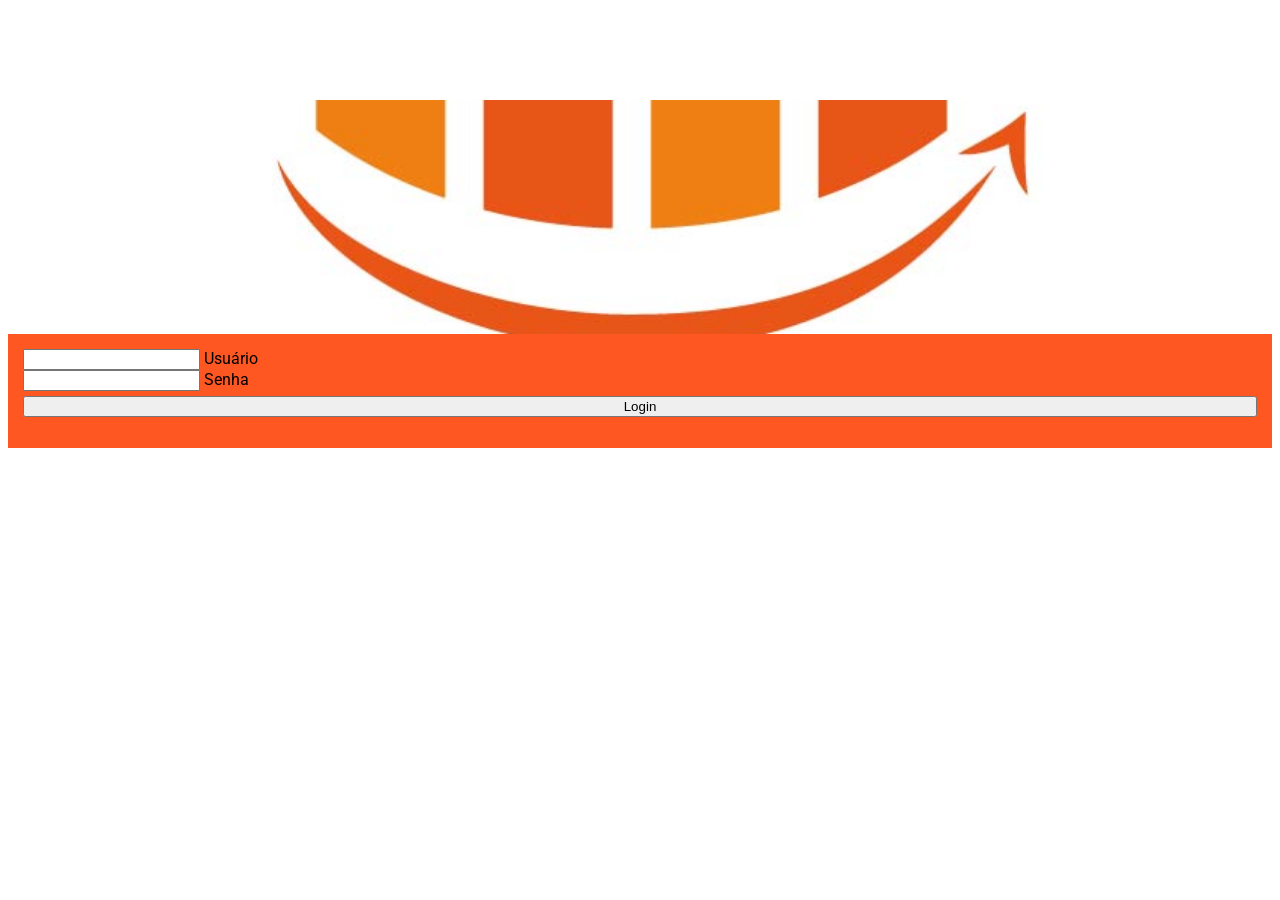
==== index.html @ bc82bb69 "Organização da estrutura de pastas/arquivos do projeto" ====
<!DOCTYPE>
<html lang="pt-BR">
    <head>
        <meta charset="UTF-8">
        <meta http-equiv="X-UA-Compatible" content="IE=edge">
        <meta name="description" content="Acesso Plataforma">
        <meta name="viewport" content="width=device-width, initial-scale=1.0, minimum-scale=1.0">
        <title>Login</title>

        <link rel="stylesheet" href="https://fonts.googleapis.com/css?family=Roboto:regular,bold,italic,thin,light,bolditalic,black,medium&amp;lang=en">
        <link rel="stylesheet" href="https://fonts.googleapis.com/icon?family=Material+Icons">
        <link rel="stylesheet" href="https://code.getmdl.io/1.3.0/material.deep_orange-red.min.css">   
        <link rel="stylesheet" href="dashboard/styles.css">
        <style>
            .bg-layout { background-color: #ff5722; }

            .demo-card-wide.mdl-card {                
                margin: 0 auto;
                margin-top: 100px;
            }
            
            .demo-card-wide > .mdl-card__title {                
                height: 234px;
                background: url('images/marketingkit_logo.jpg') center / cover;
            }
            .demo-card-wide > .mdl-card__menu {
                color: #fff;
            }    
            .button-login.mdl-button {
                width: 100%;
                margin-top: 5px;
            }  
            .card-form.mdl-card__actions {
                padding: 15px;
            }

        </style>     
    </head>
    <body>
        <div class="bg-layout mdl-layout mdl-js-layout mdl-layout--fixed-header">
            <div class="demo-card-wide mdl-card mdl-shadow--2dp">
                 <div class="mdl-card__title">                    
                 </div>                                         
                <div class="card-form mdl-card__actions mdl-card--border">
                   <form action="#">
                        <div class="mdl-textfield mdl-js-textfield mdl-textfield--floating-label">                            
                            <input class="mdl-textfield__input" type="text" id="usuario">
                            <label class="mdl-textfield__label" for="usuario">Usuário</label>
                        </div>
                        <div class="mdl-textfield mdl-js-textfield mdl-textfield--floating-label">
                            <input class="mdl-textfield__input" type="password" id="senha">
                            <label class="mdl-textfield__label" for="senha">Senha</label>
                        </div>                        
                        <button class="button-login mdl-button mdl-js-button mdl-button--raised mdl-button--accent" type="submit" name="action">
                           Login 
                        </button>
                    </form>
                </div>                
             </div>            
        </div>
        <script src="https://code.getmdl.io/1.3.0/material.min.js"></script>
    </body>  
</html>
---- dashboard/styles.css ----
/**
 * Copyright 2015 Google Inc. All Rights Reserved.
 *
 * Licensed under the Apache License, Version 2.0 (the "License");
 * you may not use this file except in compliance with the License.
 * You may obtain a copy of the License at
 *
 *      http://www.apache.org/licenses/LICENSE-2.0
 *
 * Unless required by applicable law or agreed to in writing, software
 * distributed under the License is distributed on an "AS IS" BASIS,
 * WITHOUT WARRANTIES OR CONDITIONS OF ANY KIND, either express or implied.
 * See the License for the specific language governing permissions and
 * limitations under the License.
 */

html, body {
  font-family: 'Roboto', 'Helvetica', sans-serif;
}
.demo-avatar {
  width: 48px;
  height: 48px;
  border-radius: 24px;
}
.demo-layout .mdl-layout__header .mdl-layout__drawer-button {
  color: rgba(0, 0, 0, 0.54);
}
.mdl-layout__drawer .avatar {
  margin-bottom: 16px;
}
.demo-drawer {
  border: none;
}
/* iOS Safari specific workaround */
.demo-drawer .mdl-menu__container {
  z-index: -1;
}
.demo-drawer .demo-navigation {
  z-index: -2;
}
/* END iOS Safari specific workaround */
.demo-drawer .mdl-menu .mdl-menu__item {
  display: -webkit-flex;
  display: -ms-flexbox;
  display: flex;
  -webkit-align-items: center;
      -ms-flex-align: center;
          align-items: center;
}
.demo-drawer-header {
  box-sizing: border-box;
  display: -webkit-flex;
  display: -ms-flexbox;
  display: flex;
  -webkit-flex-direction: column;
      -ms-flex-direction: column;
          flex-direction: column;
  -webkit-justify-content: flex-end;
      -ms-flex-pack: end;
          justify-content: flex-end;
  padding: 16px;
  height: 151px;
}
.demo-avatar-dropdown {
  display: -webkit-flex;
  display: -ms-flexbox;
  display: flex;
  position: relative;
  -webkit-flex-direction: row;
      -ms-flex-direction: row;
          flex-direction: row;
  -webkit-align-items: center;
      -ms-flex-align: center;
          align-items: center;
  width: 100%;
}

.demo-navigation {
  -webkit-flex-grow: 1;
      -ms-flex-positive: 1;
          flex-grow: 1;
}
.demo-layout .demo-navigation .mdl-navigation__link {
  display: -webkit-flex !important;
  display: -ms-flexbox !important;
  display: flex !important;
  -webkit-flex-direction: row;
      -ms-flex-direction: row;
          flex-direction: row;
  -webkit-align-items: center;
      -ms-flex-align: center;
          align-items: center;
  color: rgba(255, 255, 255, 0.56);
  font-weight: 500;
}
.demo-layout .demo-navigation .mdl-navigation__link:hover {
  background-color: #EE7901;
  color: #37474F;
}
.demo-navigation .mdl-navigation__link .material-icons {
  font-size: 24px;
  color: rgba(255, 255, 255, 0.56);
  margin-right: 32px;
}

.demo-content {
  max-width: 1080px;
}

.demo-charts {
  -webkit-align-items: center;
      -ms-flex-align: center;
          align-items: center;
}
.demo-chart:nth-child(1) {
  color: #ACEC00;
}
.demo-chart:nth-child(2) {
  color: #00BBD6;
}
.demo-chart:nth-child(3) {
  color: #BA65C9;
}
.demo-chart:nth-child(4) {
  color: #EF3C79;
}
.demo-graphs {
  padding: 16px 32px;
  display: -webkit-flex;
  display: -ms-flexbox;
  display: flex;
  -webkit-flex-direction: column;
      -ms-flex-direction: column;
          flex-direction: column;
  -webkit-align-items: stretch;
      -ms-flex-align: stretch;
          align-items: stretch;
}
/* TODO: Find a proper solution to have the graphs
 * not float around outside their container in IE10/11.
 * Using a browserhacks.com solution for now.
 */
_:-ms-input-placeholder, :root .demo-graphs {
  min-height: 664px;
}
_:-ms-input-placeholder, :root .demo-graph {
  max-height: 300px;
}
/* TODO end */
.demo-graph:nth-child(1) {
  color: #00b9d8;
}
.demo-graph:nth-child(2) {
  color: #d9006e;
}

.demo-cards {
  -webkit-align-items: flex-start;
      -ms-flex-align: start;
          align-items: flex-start;
  -webkit-align-content: flex-start;
      -ms-flex-line-pack: start;
          align-content: flex-start;
}
.demo-cards .demo-separator {
  height: 32px;
}
.demo-cards .mdl-card__title.mdl-card__title {
  color: white;
  font-size: 24px;
  font-weight: 400;
}
.demo-cards ul {
  padding: 0;
}
.demo-cards h3 {
  font-size: 1em;
}
.demo-updates .mdl-card__title {
  min-height: 200px;
  background-image: url('images/dog.png');
  background-position: 90% 100%;
  background-repeat: no-repeat;
}
.demo-cards .mdl-card__actions a {
  color: #00BCD4;
  text-decoration: none;
}

.demo-options h3 {
  margin: 0;
}
.demo-options .mdl-checkbox__box-outline {
  border-color: rgba(255, 255, 255, 0.89);
}
.demo-options ul {
  margin: 0;
  list-style-type: none;
}
.demo-options li {
  margin: 4px 0;
}
.demo-options .material-icons {
  color: rgba(255, 255, 255, 0.89);
}
.demo-options .mdl-card__actions {
  height: 64px;
  display: -webkit-flex;
  display: -ms-flexbox;
  display: flex;
  box-sizing: border-box;
  -webkit-align-items: center;
      -ms-flex-align: center;
          align-items: center;
}
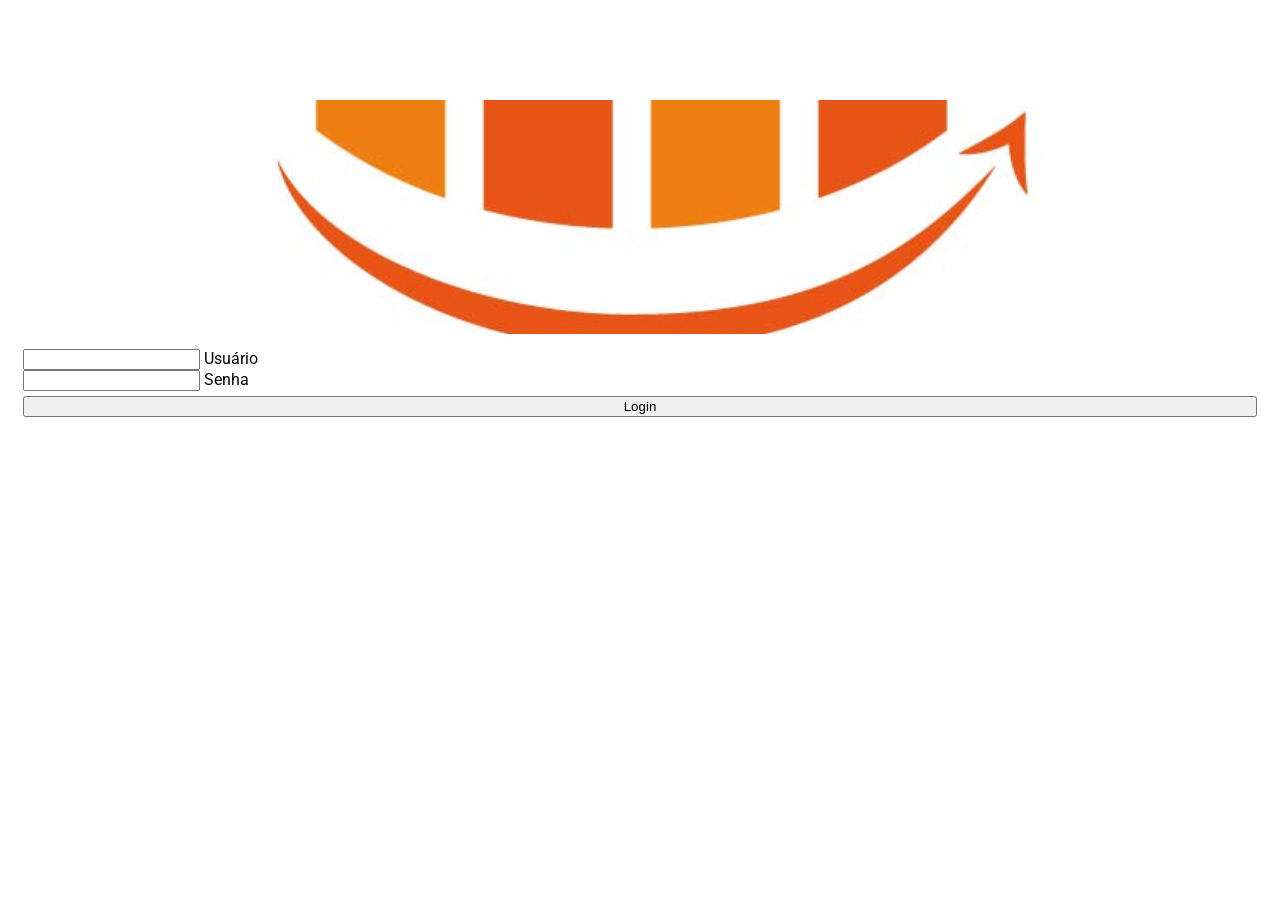
==== commit 165ce5ce: "Alterado cor de fundo" ====
--- a/index.html
+++ b/index.html
@@ -11,9 +11,7 @@
         <link rel="stylesheet" href="https://fonts.googleapis.com/icon?family=Material+Icons">
         <link rel="stylesheet" href="https://code.getmdl.io/1.3.0/material.deep_orange-red.min.css">   
         <link rel="stylesheet" href="dashboard/styles.css">
-        <style>
-            .bg-layout { background-color: #ff5722; }
-
+        <style>            
             .demo-card-wide.mdl-card {                
                 margin: 0 auto;
                 margin-top: 100px;
@@ -37,7 +35,7 @@
         </style>     
     </head>
     <body>
-        <div class="bg-layout mdl-layout mdl-js-layout mdl-layout--fixed-header">
+        <div class="mdl-color--orange mdl-layout mdl-js-layout mdl-layout--fixed-header">
             <div class="demo-card-wide mdl-card mdl-shadow--2dp">
                  <div class="mdl-card__title">                    
                  </div>                                         
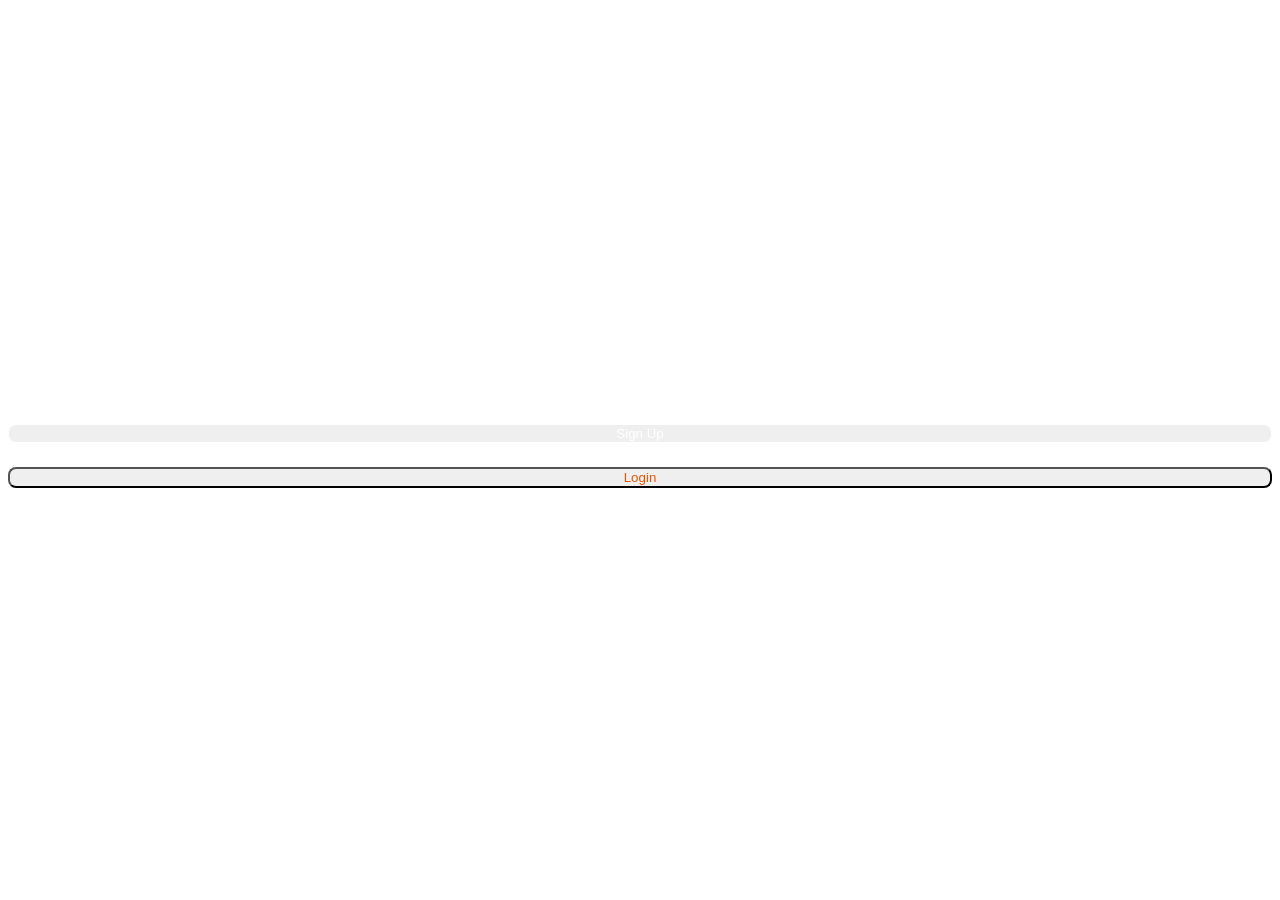
==== commit 81a32fe8: "Incluido link para botoes das paginas index.html e login.html" ====
--- a/index.html
+++ b/index.html
@@ -5,56 +5,76 @@
         <meta http-equiv="X-UA-Compatible" content="IE=edge">
         <meta name="description" content="Acesso Plataforma">
         <meta name="viewport" content="width=device-width, initial-scale=1.0, minimum-scale=1.0">
-        <title>Login</title>
+        <title>Marketing Kit | Bem-Vindo</title>
+
+        <!-- Add to homescreen for Chrome on Android -->
+        <meta name="mobile-web-app-capable" content="yes">
+        <link rel="icon" sizes="192x192" href="images/android-desktop.png">
+
+        <!-- Add to homescreen for Safari on iOS -->
+        <meta name="apple-mobile-web-app-capable" content="yes">
+        <meta name="apple-mobile-web-app-status-bar-style" content="black">
+        <meta name="apple-mobile-web-app-title" content="Material Design Lite">
+        <link rel="apple-touch-icon-precomposed" href="images/ios-desktop.png">
+
+        <!-- Tile icon for Win8 (144x144 + tile color) -->
+        <meta name="msapplication-TileImage" content="images/touch/ms-touch-icon-144x144-precomposed.png">
+        <meta name="msapplication-TileColor" content="#3372DF">
+
+        <link rel="shortcut icon" href="images/favicon.png">
 
         <link rel="stylesheet" href="https://fonts.googleapis.com/css?family=Roboto:regular,bold,italic,thin,light,bolditalic,black,medium&amp;lang=en">
         <link rel="stylesheet" href="https://fonts.googleapis.com/icon?family=Material+Icons">
         <link rel="stylesheet" href="https://code.getmdl.io/1.3.0/material.deep_orange-red.min.css">   
-        <link rel="stylesheet" href="dashboard/styles.css">
-        <style>            
-            .demo-card-wide.mdl-card {                
-                margin: 0 auto;
-                margin-top: 100px;
-            }
-            
-            .demo-card-wide > .mdl-card__title {                
-                height: 234px;
-                background: url('images/marketingkit_logo.jpg') center / cover;
-            }
-            .demo-card-wide > .mdl-card__menu {
-                color: #fff;
-            }    
+        <link rel="stylesheet" href="css/styles.css">
+        <style>                       
             .button-login.mdl-button {
                 width: 100%;
                 margin-top: 5px;
+                color: #e95500;
+                -moz-border-radius:8px;
+                -webkit-border-radius:8px;
+                border-radius:8px;
             }  
+            .button-sign-up.mdl-button {
+                border: 1px solid #fff;
+                color: #fff;
+                width: 100%;
+                -moz-border-radius:8px;
+                -webkit-border-radius:8px;
+                border-radius:8px;
+            }
+            .button-sign-up.mdl-button:hover {
+                background-color: #e95500;
+            }
             .card-form.mdl-card__actions {
                 padding: 15px;
             }
-
+            .center-block {
+                display: block;
+                height: auto;
+                margin-left: auto;
+                margin-right: auto;
+                width: 350px;
+            }
+            .grid-form.mdl-grid {
+                margin-top: 120px;
+            }                   
         </style>     
     </head>
-    <body>
-        <div class="mdl-color--orange mdl-layout mdl-js-layout mdl-layout--fixed-header">
-            <div class="demo-card-wide mdl-card mdl-shadow--2dp">
-                 <div class="mdl-card__title">                    
-                 </div>                                         
-                <div class="card-form mdl-card__actions mdl-card--border">
-                   <form action="#">
-                        <div class="mdl-textfield mdl-js-textfield mdl-textfield--floating-label">                            
-                            <input class="mdl-textfield__input" type="text" id="usuario">
-                            <label class="mdl-textfield__label" for="usuario">Usuário</label>
-                        </div>
-                        <div class="mdl-textfield mdl-js-textfield mdl-textfield--floating-label">
-                            <input class="mdl-textfield__input" type="password" id="senha">
-                            <label class="mdl-textfield__label" for="senha">Senha</label>
-                        </div>                        
-                        <button class="button-login mdl-button mdl-js-button mdl-button--raised mdl-button--accent" type="submit" name="action">
-                           Login 
-                        </button>
+    <body>   
+        <div class="mdl-color--orange mdl-layout mdl-js-layout">
+
+            <div class ="grid-form mdl-grid">
+                <div class="mdl-cell mdl-cell--12-col">  
+                    <img src="images/marketingkit_logo.png" class="center-block" alt="Marketing Kit">
+                     <form action="#">
+                        <br><br><br>                       
+                        <input type="button" class="button-sign-up mdl-button mdl-js-button mdl-js-ripple-effect" value="Sign Up"><br><br>                   
+                        <input type="button" class="button-login mdl-button mdl-js-button mdl-button--raised mdl-js-ripple-effect mdl-color--white" value="Login"   onclick="window.location.href='./login.html'">
                     </form>
-                </div>                
-             </div>            
+                </div>                            
+            </div>
         </div>
         <script src="https://code.getmdl.io/1.3.0/material.min.js"></script>
     </body>  
--- a/css/styles.css
+++ b/css/styles.css
@@ -0,0 +1,215 @@
+/**
+ * Copyright 2015 Google Inc. All Rights Reserved.
+ *
+ * Licensed under the Apache License, Version 2.0 (the "License");
+ * you may not use this file except in compliance with the License.
+ * You may obtain a copy of the License at
+ *
+ *      http://www.apache.org/licenses/LICENSE-2.0
+ *
+ * Unless required by applicable law or agreed to in writing, software
+ * distributed under the License is distributed on an "AS IS" BASIS,
+ * WITHOUT WARRANTIES OR CONDITIONS OF ANY KIND, either express or implied.
+ * See the License for the specific language governing permissions and
+ * limitations under the License.
+ */
+
+html, body {
+  font-family: 'Roboto', 'Helvetica', sans-serif;
+}
+.demo-avatar {
+  width: 48px;
+  height: 48px;
+  border-radius: 24px;
+}
+.demo-layout .mdl-layout__header .mdl-layout__drawer-button {
+  color: rgba(0, 0, 0, 0.54);
+}
+.mdl-layout__drawer .avatar {
+  margin-bottom: 16px;
+}
+.demo-drawer {
+  border: none;
+}
+/* iOS Safari specific workaround */
+.demo-drawer .mdl-menu__container {
+  z-index: -1;
+}
+.demo-drawer .demo-navigation {
+  z-index: -2;
+}
+/* END iOS Safari specific workaround */
+.demo-drawer .mdl-menu .mdl-menu__item {
+  display: -webkit-flex;
+  display: -ms-flexbox;
+  display: flex;
+  -webkit-align-items: center;
+      -ms-flex-align: center;
+          align-items: center;
+}
+.demo-drawer-header {
+  box-sizing: border-box;
+  display: -webkit-flex;
+  display: -ms-flexbox;
+  display: flex;
+  -webkit-flex-direction: column;
+      -ms-flex-direction: column;
+          flex-direction: column;
+  -webkit-justify-content: flex-end;
+      -ms-flex-pack: end;
+          justify-content: flex-end;
+  padding: 16px;
+  height: 151px;
+}
+.demo-avatar-dropdown {
+  display: -webkit-flex;
+  display: -ms-flexbox;
+  display: flex;
+  position: relative;
+  -webkit-flex-direction: row;
+      -ms-flex-direction: row;
+          flex-direction: row;
+  -webkit-align-items: center;
+      -ms-flex-align: center;
+          align-items: center;
+  width: 100%;
+}
+
+.demo-navigation {
+  -webkit-flex-grow: 1;
+      -ms-flex-positive: 1;
+          flex-grow: 1;
+}
+.demo-layout .demo-navigation .mdl-navigation__link {
+  display: -webkit-flex !important;
+  display: -ms-flexbox !important;
+  display: flex !important;
+  -webkit-flex-direction: row;
+      -ms-flex-direction: row;
+          flex-direction: row;
+  -webkit-align-items: center;
+      -ms-flex-align: center;
+          align-items: center;
+  color: rgba(255, 255, 255, 0.56);
+  font-weight: 500;
+}
+.demo-layout .demo-navigation .mdl-navigation__link:hover {
+  background-color: #FF4500;
+  color: #FFF;
+}
+.demo-navigation .mdl-navigation__link .material-icons {
+  font-size: 24px;
+  color: rgba(255, 255, 255, 0.56);
+  margin-right: 32px;
+}
+
+.demo-content {
+  max-width: 1080px;
+}
+
+.demo-charts {
+  -webkit-align-items: center;
+      -ms-flex-align: center;
+          align-items: center;
+}
+.demo-chart:nth-child(1) {
+  color: #ACEC00;
+}
+.demo-chart:nth-child(2) {
+  color: #00BBD6;
+}
+.demo-chart:nth-child(3) {
+  color: #BA65C9;
+}
+.demo-chart:nth-child(4) {
+  color: #EF3C79;
+}
+.demo-graphs {
+  padding: 16px 32px;
+  display: -webkit-flex;
+  display: -ms-flexbox;
+  display: flex;
+  -webkit-flex-direction: column;
+      -ms-flex-direction: column;
+          flex-direction: column;
+  -webkit-align-items: stretch;
+      -ms-flex-align: stretch;
+          align-items: stretch;
+}
+/* TODO: Find a proper solution to have the graphs
+ * not float around outside their container in IE10/11.
+ * Using a browserhacks.com solution for now.
+ */
+_:-ms-input-placeholder, :root .demo-graphs {
+  min-height: 664px;
+}
+_:-ms-input-placeholder, :root .demo-graph {
+  max-height: 300px;
+}
+/* TODO end */
+.demo-graph:nth-child(1) {
+  color: #00b9d8;
+}
+.demo-graph:nth-child(2) {
+  color: #d9006e;
+}
+
+.demo-cards {
+  -webkit-align-items: flex-start;
+      -ms-flex-align: start;
+          align-items: flex-start;
+  -webkit-align-content: flex-start;
+      -ms-flex-line-pack: start;
+          align-content: flex-start;
+}
+.demo-cards .demo-separator {
+  height: 32px;
+}
+.demo-cards .mdl-card__title.mdl-card__title {
+  color: white;
+  font-size: 24px;
+  font-weight: 400;
+}
+.demo-cards ul {
+  padding: 0;
+}
+.demo-cards h3 {
+  font-size: 1em;
+}
+.demo-updates .mdl-card__title {
+  min-height: 200px;
+  background-image: url('images/dog.png');
+  background-position: 90% 100%;
+  background-repeat: no-repeat;
+}
+.demo-cards .mdl-card__actions a {
+  color: #00BCD4;
+  text-decoration: none;
+}
+
+.demo-options h3 {
+  margin: 0;
+}
+.demo-options .mdl-checkbox__box-outline {
+  border-color: rgba(255, 255, 255, 0.89);
+}
+.demo-options ul {
+  margin: 0;
+  list-style-type: none;
+}
+.demo-options li {
+  margin: 4px 0;
+}
+.demo-options .material-icons {
+  color: rgba(255, 255, 255, 0.89);
+}
+.demo-options .mdl-card__actions {
+  height: 64px;
+  display: -webkit-flex;
+  display: -ms-flexbox;
+  display: flex;
+  box-sizing: border-box;
+  -webkit-align-items: center;
+      -ms-flex-align: center;
+          align-items: center;
+}
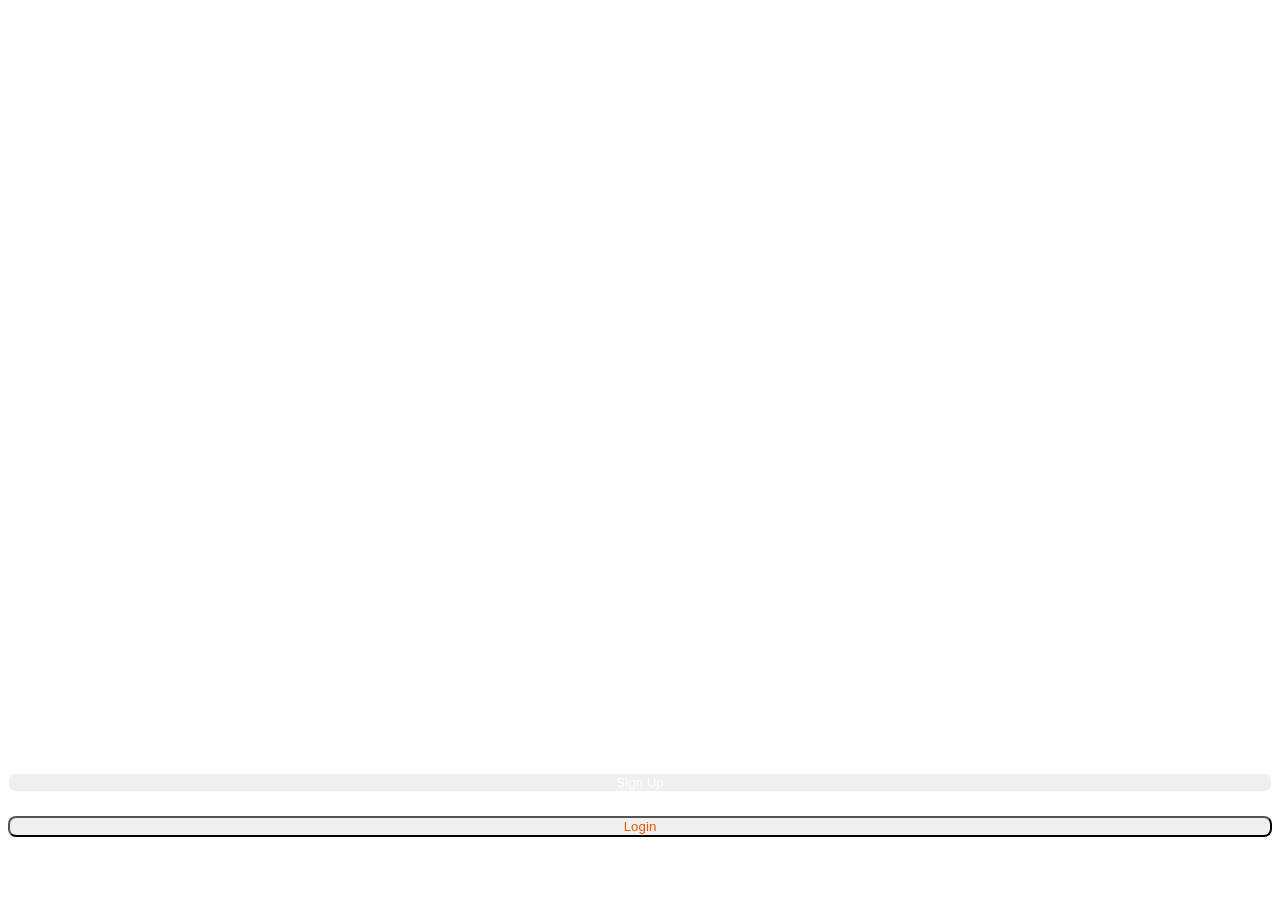
==== commit 32dabb70: "Alterado estrutura das páginas index e login para adaptação a vários dispositivos" ====
--- a/index.html
+++ b/index.html
@@ -26,55 +26,24 @@
         <link rel="stylesheet" href="https://fonts.googleapis.com/css?family=Roboto:regular,bold,italic,thin,light,bolditalic,black,medium&amp;lang=en">
         <link rel="stylesheet" href="https://fonts.googleapis.com/icon?family=Material+Icons">
         <link rel="stylesheet" href="https://code.getmdl.io/1.3.0/material.deep_orange-red.min.css">   
-        <link rel="stylesheet" href="css/styles.css">
-        <style>                       
-            .button-login.mdl-button {
-                width: 100%;
-                margin-top: 5px;
-                color: #e95500;
-                -moz-border-radius:8px;
-                -webkit-border-radius:8px;
-                border-radius:8px;
-            }  
-            .button-sign-up.mdl-button {
-                border: 1px solid #fff;
-                color: #fff;
-                width: 100%;
-                -moz-border-radius:8px;
-                -webkit-border-radius:8px;
-                border-radius:8px;
-            }
-            .button-sign-up.mdl-button:hover {
-                background-color: #e95500;
-            }
-            .card-form.mdl-card__actions {
-                padding: 15px;
-            }
-            .center-block {
-                display: block;
-                height: auto;
-                margin-left: auto;
-                margin-right: auto;
-                width: 350px;
-            }
-            .grid-form.mdl-grid {
-                margin-top: 120px;
-            }                   
-        </style>     
+        <link rel="stylesheet" href="css/styles.css">          
     </head>
     <body>   
         <div class="mdl-color--orange mdl-layout mdl-js-layout">
-
-            <div class ="grid-form mdl-grid">
-                <div class="mdl-cell mdl-cell--12-col">  
-                    <img src="images/marketingkit_logo.png" class="center-block" alt="Marketing Kit">
-                     <form action="#">
-                        <br><br><br>                       
-                        <input type="button" class="button-sign-up mdl-button mdl-js-button mdl-js-ripple-effect" value="Sign Up"><br><br>                   
-                        <input type="button" class="button-login mdl-button mdl-js-button mdl-button--raised mdl-js-ripple-effect mdl-color--white" value="Login"   onclick="window.location.href='./login.html'">
-                    </form>
-                </div>                            
-            </div>
+            <main class="mdl-layout__content"> 
+                <div class ="grid-form mdl-grid">
+                    <div class="mdl-layout-spacer"></div>  
+                    <div class="mdl-cell mdl-cell--3-col mdl-cell--6-col-tablet mdl-cell--4-col-phone">  
+                        <img src="images/marketingkit_logo.png" class="img-responsive" alt="Marketing Kit">
+                        <form action="#">
+                            <br><br><br>                       
+                            <input type="button" class="button-sign-up mdl-button mdl-js-button mdl-js-ripple-effect" value="Sign Up"><br><br>                   
+                            <input type="button" class="button-login mdl-button mdl-js-button mdl-button--raised mdl-js-ripple-effect mdl-color--white" value="Login"   onclick="window.location.href='./login.html'">
+                        </form>
+                    </div>  
+                    <div class="mdl-layout-spacer"></div>                            
+                </div>
+            </main>
         </div>
         <script src="https://code.getmdl.io/1.3.0/material.min.js"></script>
     </body>  
--- a/css/styles.css
+++ b/css/styles.css
@@ -213,3 +213,186 @@
       -ms-flex-align: center;
           align-items: center;
 }
+
+/*----------------------------------------*/
+/*helpers*/
+
+.mdl-card{
+  min-height: 0px;
+}
+
+.mdl-data-table{
+  font-size: 12px;
+}
+
+.circle {
+  border-radius: 50%;
+  width: 20px;
+  height: 20px;
+  padding: 8px;
+  background: #fff;
+  color: #000;
+  text-align: center;
+  font: 18px Arial, sans-serif;
+  font-weight: bold;
+  margin: 0 40px 0 0;
+}
+
+.badge-text{
+  color: white;
+  line-height: 35px;
+  font-size: 15px;
+  font-weight: bold;
+}
+
+span.badge-text > i{
+  margin-right: 5px;
+  font-size: 40px;
+}
+
+.mdl-card__media.transparent-content{
+  background-color: unset;
+}
+
+.text-center{
+  text-align: center;
+}
+
+.text-margin{
+  margin: 50px 30px 0 30px;
+}
+
+.text-margin{
+  margin: 50px 30px 0 30px;
+}
+
+.text-margin.mdl-typography--title{
+  margin: 0 0 10px 0;
+}
+
+.positive-mark{
+  font-size: 40px;
+  color: OliveDrab;
+}
+
+.vertical-align {
+  height: 90px;
+  line-height: 90px;
+  text-align: center;
+  border: 2px dashed #f69c55;
+}
+
+.truncate{
+  white-space: nowrap;
+  overflow: hidden;
+  text-overflow: ellipsis;
+  width: 35%;
+}
+
+/*----------------------------------------*/
+/*Backgrounds*/
+
+.bg-orange{
+  background-color: orange;
+}
+
+.bg-orangered{
+  background-color: orangered;
+}
+
+.bg-olive-drab{
+  background-color: OliveDrab;
+}
+
+.bg-dimgray{
+  background-color: dimgray;
+}
+
+/*----------------------------------------*/
+/*Font colors*/
+
+.orange{
+  color: orange;
+}
+
+.orangered{
+  color: orangered;
+}
+
+.white{
+  color: white;
+}
+
+.olive-drab{
+  color: OliveDrab;
+}
+
+.dimgray{
+  color: dimgray;
+}
+
+/*------------
+Página Index
+--------------*/
+
+.button-login.mdl-button {
+    width: 100%;
+    margin-top: 5px;
+    color: #e95500;
+    -moz-border-radius:8px;
+    -webkit-border-radius:8px;
+    border-radius:8px;
+}  
+.button-sign-up.mdl-button {
+    border: 1px solid #fff;
+    color: #fff;
+    width: 100%;
+    -moz-border-radius:8px;
+    -webkit-border-radius:8px;
+    border-radius:8px;
+}
+.button-sign-up.mdl-button:hover {
+    background-color: #e95500;
+}
+.card-form.mdl-card__actions {
+    padding: 15px;
+}
+.img-responsive{
+    display: block;
+    height: auto;    
+    max-width: 100%;
+    margin: auto;
+}
+.grid-form.mdl-grid {
+    margin-top: 120px;
+}   
+
+/*-------------
+Página Login
+--------------*/
+
+div.form-text.mdl-textfield {
+    width: 100%;
+}
+input.form-text--usuario, input.form-text--senha {
+    border-color: #fff;
+}
+.mdl-textfield.is-focused .mdl-textfield__label {
+    color: #fff;
+}
+.form-text.mdl-textfield.mdl-js-textfield.mdl-textfield--floating-label.is-upgraded.is-dirty {
+    color: #fff;
+} 
+
+/*----------------
+Página Painel
+-----------------*/
+
+.center-block-img{
+    display: block;
+    height: auto;
+    margin-left: auto;
+    margin-right: auto;  
+    padding-bottom: 10px;
+    width: 80px;
+}
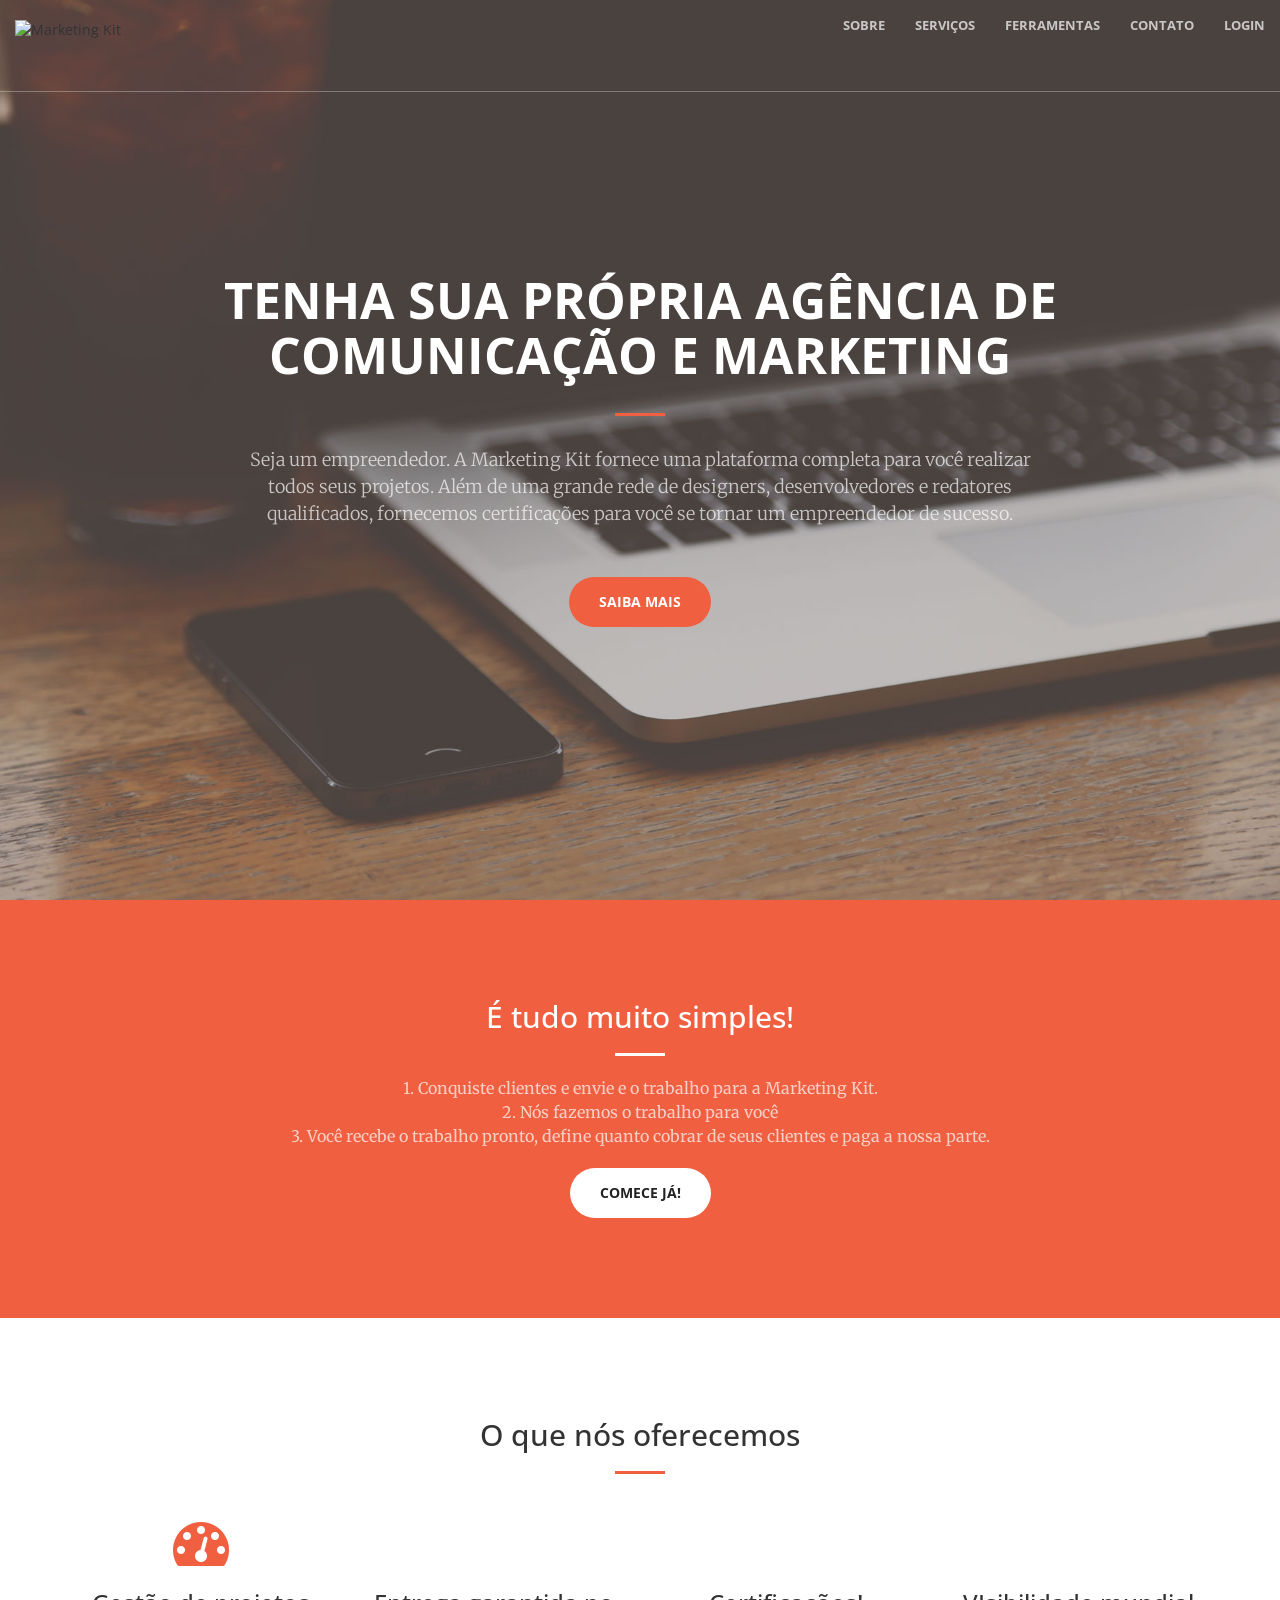
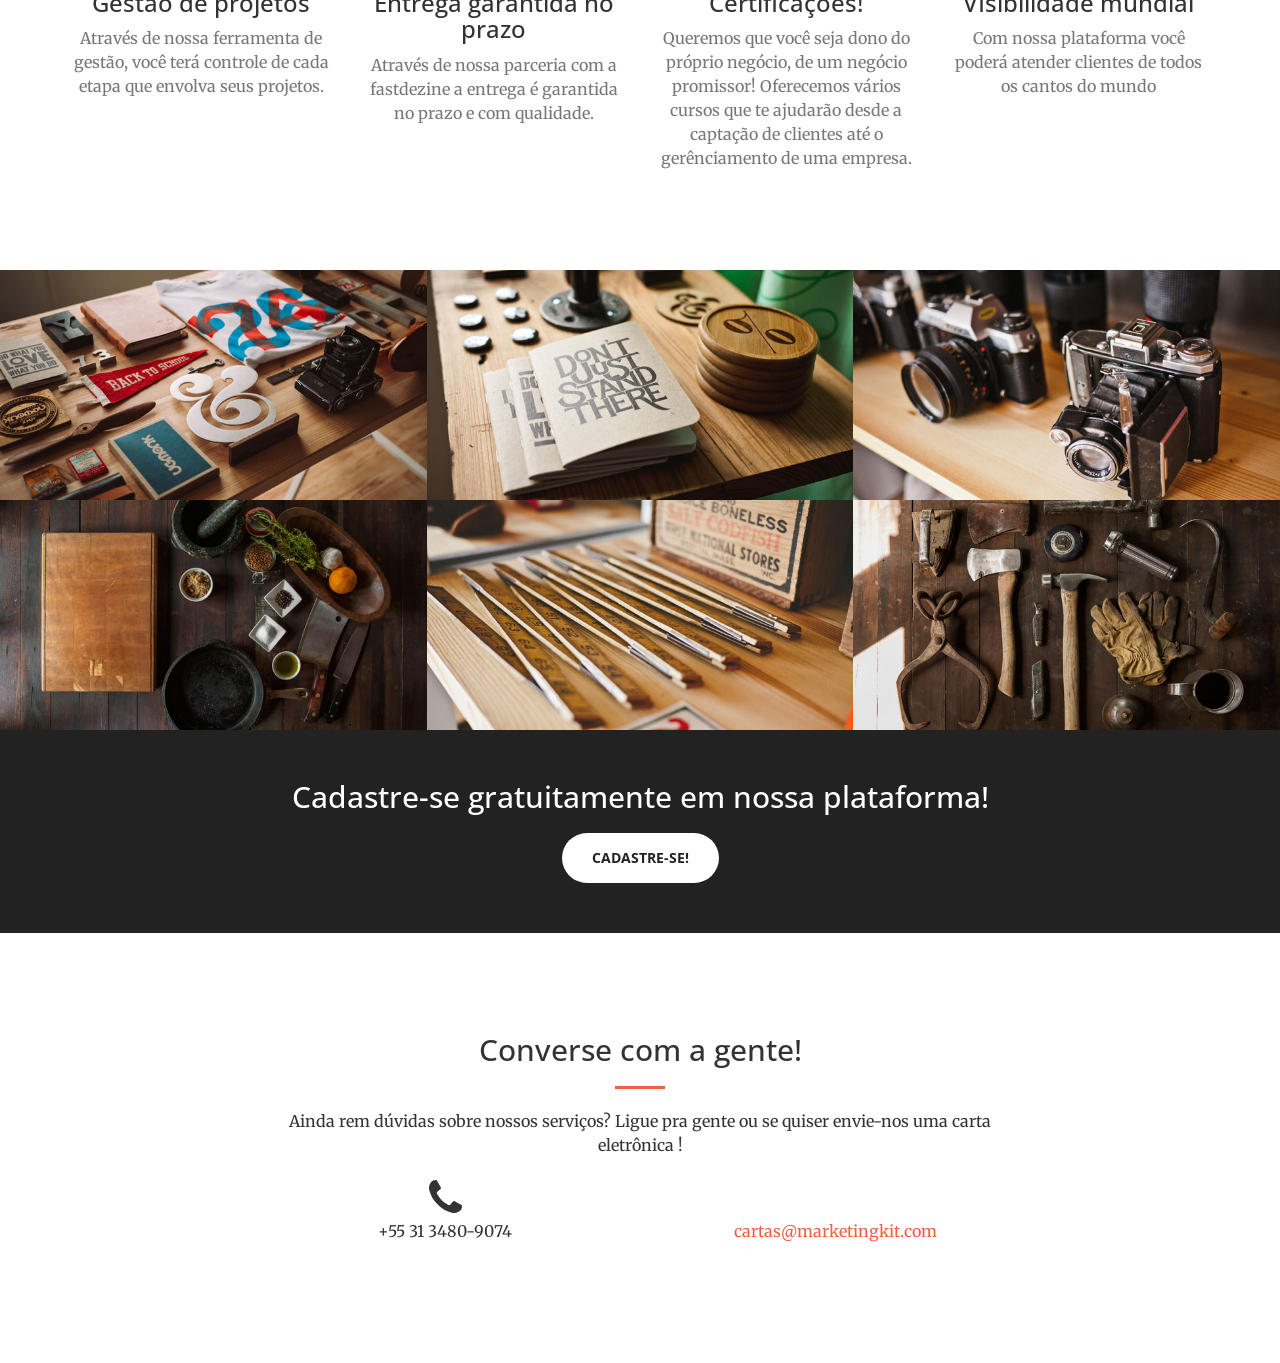
==== commit 753b7b36: "-Alteracao da index. -Adicionado novas imagens" ====
--- a/index.html
+++ b/index.html
@@ -1,50 +1,294 @@
-<!DOCTYPE>
-<html lang="pt-BR">
-    <head>
-        <meta charset="UTF-8">
-        <meta http-equiv="X-UA-Compatible" content="IE=edge">
-        <meta name="description" content="Acesso Plataforma">
-        <meta name="viewport" content="width=device-width, initial-scale=1.0, minimum-scale=1.0">
-        <title>Marketing Kit | Bem-Vindo</title>
-
-        <!-- Add to homescreen for Chrome on Android -->
-        <meta name="mobile-web-app-capable" content="yes">
-        <link rel="icon" sizes="192x192" href="images/android-desktop.png">
-
-        <!-- Add to homescreen for Safari on iOS -->
-        <meta name="apple-mobile-web-app-capable" content="yes">
-        <meta name="apple-mobile-web-app-status-bar-style" content="black">
-        <meta name="apple-mobile-web-app-title" content="Material Design Lite">
-        <link rel="apple-touch-icon-precomposed" href="images/ios-desktop.png">
-
-        <!-- Tile icon for Win8 (144x144 + tile color) -->
-        <meta name="msapplication-TileImage" content="images/touch/ms-touch-icon-144x144-precomposed.png">
-        <meta name="msapplication-TileColor" content="#3372DF">
-
-        <link rel="shortcut icon" href="images/favicon.png">
-
-        <link rel="stylesheet" href="https://fonts.googleapis.com/css?family=Roboto:regular,bold,italic,thin,light,bolditalic,black,medium&amp;lang=en">
-        <link rel="stylesheet" href="https://fonts.googleapis.com/icon?family=Material+Icons">
-        <link rel="stylesheet" href="https://code.getmdl.io/1.3.0/material.deep_orange-red.min.css">   
-        <link rel="stylesheet" href="css/styles.css">          
-    </head>
-    <body>   
-        <div class="mdl-color--orange mdl-layout mdl-js-layout">
-            <main class="mdl-layout__content"> 
-                <div class ="grid-form mdl-grid">
-                    <div class="mdl-layout-spacer"></div>  
-                    <div class="mdl-cell mdl-cell--3-col mdl-cell--6-col-tablet mdl-cell--4-col-phone">  
-                        <img src="images/marketingkit_logo.png" class="img-responsive" alt="Marketing Kit">
-                        <form action="#">
-                            <br><br><br>                       
-                            <input type="button" class="button-sign-up mdl-button mdl-js-button mdl-js-ripple-effect" value="Sign Up"><br><br>                   
-                            <input type="button" class="button-login mdl-button mdl-js-button mdl-button--raised mdl-js-ripple-effect mdl-color--white" value="Login"   onclick="window.location.href='./login.html'">
-                        </form>
-                    </div>  
-                    <div class="mdl-layout-spacer"></div>                            
-                </div>
-            </main>
-        </div>
-        <script src="https://code.getmdl.io/1.3.0/material.min.js"></script>
-    </body>  
-</html>+<!DOCTYPE html>
+<html lang="en">
+
+<head>
+
+    <meta charset="utf-8">
+    <meta http-equiv="X-UA-Compatible" content="IE=edge">
+    <meta name="viewport" content="width=device-width, initial-scale=1">
+    <meta name="description" content="">
+    <meta name="author" content="">
+
+    <title>Marketing Kit | Tenha sua própria agência de comunicação e marketing</title>
+
+    <!-- Bootstrap Core CSS -->
+    <link href="vendor/bootstrap/css/bootstrap.min.css" rel="stylesheet">
+
+    <!-- Custom Fonts -->
+    <link href="vendor/font-awesome/css/font-awesome.min.css" rel="stylesheet" type="text/css">
+    <link href='https://fonts.googleapis.com/css?family=Open+Sans:300italic,400italic,600italic,700italic,800italic,400,300,600,700,800' rel='stylesheet' type='text/css'>
+    <link href='https://fonts.googleapis.com/css?family=Merriweather:400,300,300italic,400italic,700,700italic,900,900italic' rel='stylesheet' type='text/css'>
+
+    <!-- Plugin CSS -->
+    <link href="vendor/magnific-popup/magnific-popup.css" rel="stylesheet">
+
+    <!-- Theme CSS -->
+    <link href="css/creative.min.css" rel="stylesheet">
+	<link rel="shortcut icon" href="images/favicon.png">
+
+    <!-- HTML5 Shim and Respond.js IE8 support of HTML5 elements and media queries -->
+    <!-- WARNING: Respond.js doesn't work if you view the page via file:// -->
+    <!--[if lt IE 9]>
+        <script src="https://oss.maxcdn.com/libs/html5shiv/3.7.0/html5shiv.js"></script>
+        <script src="https://oss.maxcdn.com/libs/respond.js/1.4.2/respond.min.js"></script>
+    <![endif]-->
+
+</head>
+
+<body id="page-top">
+
+    <nav id="mainNav" class="navbar navbar-default navbar-fixed-top">
+        <div class="container-fluid">
+            <!-- Brand and toggle get grouped for better mobile display -->
+            <div class="navbar-header">
+                <button type="button" class="navbar-toggle collapsed" data-toggle="collapse" data-target="#bs-example-navbar-collapse-1">
+                    <span class="sr-only">Menu Laterial</span> Menu <i class="fa fa-bars"></i>
+                </button>
+               <!-- <a class="navbar-brand page-scroll" href="#page-top"> Marketing Kit </a> -->
+				
+				<img src="images/imageedit_5_7829268477.png" alt="Marketing Kit" class="img-responsive" style="width: 241px; height: 51px; margin-bottom: 20px; margin-top: 20px;">
+				
+				
+            </div>
+
+            <!-- Collect the nav links, forms, and other content for toggling -->
+            <div class="collapse navbar-collapse" id="bs-example-navbar-collapse-1">
+                <ul class="nav navbar-nav navbar-right">
+                    <li>
+                        <a class="page-scroll" href="#about">Sobre</a>
+                    </li>
+                    <li>
+                        <a class="page-scroll" href="#services">Serviços</a>
+                    </li>
+                    <li>
+                        <a class="page-scroll" href="#portfolio">Ferramentas</a>
+                    </li>
+                    <li>
+                        <a class="page-scroll" href="#contact">Contato</a>
+                    </li>
+					<li>
+                        <a class="page-scroll" href="./login.html">Login</a>
+                    </li>
+                </ul>
+            </div>
+            <!-- /.navbar-collapse -->
+        </div>
+        <!-- /.container-fluid -->
+    </nav>
+
+    <header>
+        <div class="header-content">
+            <div class="header-content-inner">
+                <h1 id="homeHeading">Tenha sua própria agência de comunicação e marketing</h1>
+                <hr>
+                <p>Seja um empreendedor. A Marketing Kit fornece uma plataforma completa para você realizar todos seus projetos.
+				Além de uma grande rede de designers, desenvolvedores e redatores qualificados, fornecemos certificações para você se tornar um empreendedor de sucesso.
+				</p>
+                <a href="#about" class="btn btn-primary btn-xl page-scroll">Saiba Mais</a>
+            </div>
+        </div>
+    </header>
+
+    <section class="bg-primary" id="about">
+        <div class="container">
+            <div class="row">
+                <div class="col-lg-8 col-lg-offset-2 text-center">
+                    <h2 class="section-heading">É tudo muito simples!</h2>
+                    <hr class="light">
+                    <p class="text-faded">1.	Conquiste clientes e envie e o trabalho para a Marketing Kit. </br>
+											2.	Nós fazemos o trabalho para você</br>
+											3.	Você recebe o trabalho pronto, define quanto cobrar de seus clientes e paga a nossa parte.
+											</p>
+                    <a href="./login.html" class="page-scroll btn btn-default btn-xl sr-button">Comece Já!</a>
+                </div>
+            </div>
+        </div>
+    </section>
+
+    <section id="services">
+        <div class="container">
+            <div class="row">
+                <div class="col-lg-12 text-center">
+                    <h2 class="section-heading">O que nós oferecemos</h2>
+                    <hr class="primary">
+                </div>
+            </div>
+        </div>
+        <div class="container">
+            <div class="row">
+                <div class="col-lg-3 col-md-6 text-center">
+                    <div class="service-box">
+                        <i class="fa fa-4x fa-tachometer  text-primary sr-icons"></i>
+                        <h3>Gestão de projetos</h3>
+                        <p class="text-muted">Através de nossa ferramenta de gestão, você terá controle de cada etapa que envolva seus projetos.</p>
+                    </div>
+                </div>
+                <div class="col-lg-3 col-md-6 text-center">
+                    <div class="service-box">
+                        <i class="fa fa-4x fa-paper-plane text-primary sr-icons"></i>
+                        <h3>Entrega garantida no prazo</h3>
+                        <p class="text-muted">Através de nossa parceria com a fastdezine a entrega é garantida no prazo e com qualidade.</p>
+                    </div>
+                </div>
+                <div class="col-lg-3 col-md-6 text-center">
+                    <div class="service-box">
+                        <i class="fa fa-4x fa-certificate text-primary sr-icons"></i>
+                        <h3>Certificações!</h3>
+                        <p class="text-muted">Queremos que você seja dono do próprio negócio, de um negócio promissor!
+						Oferecemos vários cursos que te ajudarão desde a captação de clientes até o gerênciamento de uma empresa.</p>
+                    </div>
+                </div>
+                <div class="col-lg-3 col-md-6 text-center">
+                    <div class="service-box">
+                        <i class="fa fa-4x fa-globe text-primary sr-icons"></i>
+                        <h3>VIsibilidade mundial</h3>
+                        <p class="text-muted">Com nossa plataforma você poderá atender clientes de todos os cantos do mundo</p>
+                    </div>
+                </div>
+            </div>
+        </div>
+    </section>
+
+    <section class="no-padding" id="portfolio">
+        <div class="container-fluid">
+            <div class="row no-gutter popup-gallery">
+                <div class="col-lg-4 col-sm-6">
+                    <a href="img/portfolio/fullsize/1.jpg" class="portfolio-box">
+                        <img src="img/portfolio/thumbnails/1.jpg" class="img-responsive" alt="">
+                        <div class="portfolio-box-caption">
+                            <div class="portfolio-box-caption-content">
+                                <div class="project-category text-faded">
+                                    Marca
+                                </div>
+                                <div class="project-name">
+                                    Criação de Logotipos
+                                </div>
+                            </div>
+                        </div>
+                    </a>
+                </div>
+                <div class="col-lg-4 col-sm-6">
+                    <a href="img/portfolio/fullsize/2.jpg" class="portfolio-box">
+                        <img src="img/portfolio/thumbnails/2.jpg" class="img-responsive" alt="">
+                        <div class="portfolio-box-caption">
+                            <div class="portfolio-box-caption-content">
+                                <div class="project-category text-faded">
+                                    Redação
+                                </div>
+                                <div class="project-name">
+                                    Livros e Manuais
+                                </div>
+                            </div>
+                        </div>
+                    </a>
+                </div>
+                <div class="col-lg-4 col-sm-6">
+                    <a href="img/portfolio/fullsize/3.jpg" class="portfolio-box">
+                        <img src="img/portfolio/thumbnails/3.jpg" class="img-responsive" alt="">
+                        <div class="portfolio-box-caption">
+                            <div class="portfolio-box-caption-content">
+                                <div class="project-category text-faded">
+                                    Photoshop
+                                </div>
+                                <div class="project-name">
+                                    Tratamento de imagens
+                                </div>
+                            </div>
+                        </div>
+                    </a>
+                </div>
+                <div class="col-lg-4 col-sm-6">
+                    <a href="img/portfolio/fullsize/4.jpg" class="portfolio-box">
+                        <img src="img/portfolio/thumbnails/4.jpg" class="img-responsive" alt="">
+                        <div class="portfolio-box-caption">
+                            <div class="portfolio-box-caption-content">
+                                <div class="project-category text-faded">
+                                    Pense fora da caixa
+                                </div>
+                                <div class="project-name">
+                                    O que você imaginar, fazemos acontecer.
+                                </div>
+                            </div>
+                        </div>
+                    </a>
+                </div>
+                <div class="col-lg-4 col-sm-6">
+                    <a href="img/portfolio/fullsize/5.jpg" class="portfolio-box">
+                        <img src="img/portfolio/thumbnails/5.jpg" class="img-responsive" alt="">
+                        <div class="portfolio-box-caption">
+                            <div class="portfolio-box-caption-content">
+                                <div class="project-category text-faded">
+                                    Na sua medida
+                                </div>
+                                <div class="project-name">
+                                    Projetos customizados com sua cara
+                                </div>
+                            </div>
+                        </div>
+                    </a>
+                </div>
+                <div class="col-lg-4 col-sm-6">
+                    <a href="img/portfolio/fullsize/6.jpg" class="portfolio-box">
+                        <img src="img/portfolio/thumbnails/6.jpg" class="img-responsive" alt="">
+                        <div class="portfolio-box-caption">
+                            <div class="portfolio-box-caption-content">
+                                <div class="project-category text-faded">
+                                    Ferramentas
+                                </div>
+                                <div class="project-name">
+                                    Diversas ferramentas que elevam a qualidade so serviço
+                                </div>
+                            </div>
+                        </div>
+                    </a>
+                </div>
+            </div>
+        </div>
+    </section>
+
+    <aside class="bg-dark">
+        <div class="container text-center">
+            <div class="call-to-action">
+                <h2>Cadastre-se gratuitamente em nossa plataforma!</h2>
+                <a href="./login.html" class="btn btn-default btn-xl sr-button">Cadastre-se!</a>
+            </div>
+        </div>
+    </aside>
+
+    <section id="contact">
+        <div class="container">
+            <div class="row">
+                <div class="col-lg-8 col-lg-offset-2 text-center">
+                    <h2 class="section-heading">Converse com a gente!</h2>
+                    <hr class="primary">
+                    <p>Ainda rem dúvidas sobre nossos serviços? Ligue pra gente ou se quiser envie-nos uma carta eletrônica !</p>
+                </div>
+                <div class="col-lg-4 col-lg-offset-2 text-center">
+                    <i class="fa fa-phone fa-3x sr-contact"></i>
+                    <p>+55 31 3480-9074</p>
+                </div>
+                <div class="col-lg-4 text-center">
+                    <i class="fa fa-envelope-o fa-3x sr-contact"></i>
+                    <p><a href="mailto:cartas@marketingkit.com">cartas@marketingkit.com</a></p>
+                </div>
+            </div>
+        </div>
+    </section>
+
+    <!-- jQuery -->
+    <script src="vendor/jquery/jquery.min.js"></script>
+
+    <!-- Bootstrap Core JavaScript -->
+    <script src="vendor/bootstrap/js/bootstrap.min.js"></script>
+
+    <!-- Plugin JavaScript -->
+    <script src="https://cdnjs.cloudflare.com/ajax/libs/jquery-easing/1.3/jquery.easing.min.js"></script>
+    <script src="vendor/scrollreveal/scrollreveal.min.js"></script>
+    <script src="vendor/magnific-popup/jquery.magnific-popup.min.js"></script>
+
+    <!-- Theme JavaScript -->
+    <script src="js/creative.min.js"></script>
+
+</body>
+
+</html>
--- a/css/creative.min.css
+++ b/css/creative.min.css
@@ -0,0 +1,5 @@
+/*!
+ * Start Bootstrap - Creative v3.3.7+1 (http://startbootstrap.com/template-overviews/creative)
+ * Copyright 2013-2016 Start Bootstrap
+ * Licensed under MIT (https://github.com/BlackrockDigital/startbootstrap/blob/gh-pages/LICENSE)
+ */.navbar-default,a{-webkit-transition:all .35s;-moz-transition:all .35s}header,header .header-content{position:relative;width:100%;text-align:center}body,html{height:100%;width:100%}body{font-family:Merriweather,'Helvetica Neue',Arial,sans-serif;webkit-tap-highlight-color:#222}.btn,.navbar-default,.navbar-default .navbar-header .navbar-brand,h1,h2,h3,h4,h5,h6{font-family:'Open Sans','Helvetica Neue',Arial,sans-serif}hr{border-color:#F05F40;border-width:3px;max-width:50px}hr.light{border-color:#fff}a{transition:all .35s;color:#F05F40}a:focus,a:hover{color:#eb3812}p{font-size:16px;line-height:1.5;margin-bottom:20px}.bg-primary{background-color:#F05F40}.bg-dark{background-color:#222;color:#fff}.text-faded{color:rgba(255,255,255,.7)}section{padding:100px 0}aside{padding:50px 0}.no-padding{padding:0}.navbar-default{background-color:#fff;border-color:rgba(34,34,34,.05);transition:all .35s}.btn-default,.portfolio-box .portfolio-box-caption{-webkit-transition:all .35s;-moz-transition:all .35s}.navbar-default .navbar-header .navbar-brand{color:#F05F40;font-weight:700;text-transform:uppercase}.navbar-default .navbar-header .navbar-brand:focus,.navbar-default .navbar-header .navbar-brand:hover{color:#eb3812}.navbar-default .navbar-header .navbar-toggle{font-weight:700;font-size:12px;color:#222;text-transform:uppercase}.navbar-default .nav>li>a,.navbar-default .nav>li>a:focus{text-transform:uppercase;font-weight:700;font-size:13px;color:#222}.navbar-default .nav>li>a:focus:hover,.navbar-default .nav>li>a:hover{color:#F05F40}.navbar-default .nav>li.active>a,.navbar-default .nav>li.active>a:focus{color:#F05F40!important;background-color:transparent}.navbar-default .nav>li.active>a:focus:hover,.navbar-default .nav>li.active>a:hover{background-color:transparent}@media (min-width:768px){.navbar-default{background-color:transparent;border-color:rgba(255,255,255,.3)}.navbar-default .navbar-header .navbar-brand{color:rgba(255,255,255,.7)}.navbar-default .navbar-header .navbar-brand:focus,.navbar-default .navbar-header .navbar-brand:hover{color:#fff}.navbar-default .nav>li>a,.navbar-default .nav>li>a:focus{color:rgba(255,255,255,.7)}.navbar-default .nav>li>a:focus:hover,.navbar-default .nav>li>a:hover{color:#fff}.navbar-default.affix{background-color:#fff;border-color:rgba(34,34,34,.05)}.navbar-default.affix .navbar-header .navbar-brand{color:#F05F40;font-size:14px}.navbar-default.affix .navbar-header .navbar-brand:focus,.navbar-default.affix .navbar-header .navbar-brand:hover{color:#eb3812}.navbar-default.affix .nav>li>a,.navbar-default.affix .nav>li>a:focus{color:#222}.navbar-default.affix .nav>li>a:focus:hover,.navbar-default.affix .nav>li>a:hover{color:#F05F40}}header{min-height:auto;-webkit-background-size:cover;-moz-background-size:cover;background-size:cover;-o-background-size:cover;background-position:center;background-image:url(../img/header.jpg);color:#fff}header .header-content{padding:100px 15px}header .header-content .header-content-inner h1{font-weight:700;text-transform:uppercase;margin-top:0;margin-bottom:0;font-size:30px}header .header-content .header-content-inner hr{margin:30px auto}header .header-content .header-content-inner p{font-weight:300;color:rgba(255,255,255,.7);font-size:16px;margin-bottom:50px}@media (min-width:768px){header{min-height:100%}header .header-content{position:absolute;top:50%;-webkit-transform:translateY(-50%);-ms-transform:translateY(-50%);transform:translateY(-50%);padding:0 50px}header .header-content .header-content-inner{max-width:1000px;margin-left:auto;margin-right:auto}header .header-content .header-content-inner h1{font-size:50px}header .header-content .header-content-inner p{font-size:18px;max-width:80%;margin-left:auto;margin-right:auto}}.section-heading{margin-top:0}.service-box{max-width:400px;margin:50px auto 0}@media (min-width:992px){.service-box{margin:20px auto 0}}.service-box p{margin-bottom:0}.portfolio-box{position:relative;display:block;max-width:650px;margin:0 auto}.portfolio-box .portfolio-box-caption{color:#fff;opacity:0;display:block;background:rgba(240,95,64,.9);position:absolute;bottom:0;text-align:center;width:100%;height:100%;transition:all .35s}.btn-default.active,.btn-default:active,.btn-primary.active,.btn-primary:active,.open>.dropdown-toggle.btn-default,.open>.dropdown-toggle.btn-primary{background-image:none}.portfolio-box .portfolio-box-caption .portfolio-box-caption-content{width:100%;text-align:center;position:absolute;top:50%;transform:translateY(-50%)}.portfolio-box .portfolio-box-caption .portfolio-box-caption-content .project-category,.portfolio-box .portfolio-box-caption .portfolio-box-caption-content .project-name{font-family:'Open Sans','Helvetica Neue',Arial,sans-serif;padding:0 15px}.portfolio-box .portfolio-box-caption .portfolio-box-caption-content .project-category{text-transform:uppercase;font-weight:600;font-size:14px}.portfolio-box .portfolio-box-caption .portfolio-box-caption-content .project-name{font-size:18px}.portfolio-box:hover .portfolio-box-caption{opacity:1}.portfolio-box:focus{outline:0}@media (min-width:768px){.portfolio-box .portfolio-box-caption .portfolio-box-caption-content .project-category{font-size:16px}.portfolio-box .portfolio-box-caption .portfolio-box-caption-content .project-name{font-size:22px}}.call-to-action h2{margin:0 auto 20px}.text-primary{color:#F05F40}.no-gutter>[class*=col-]{padding-right:0;padding-left:0}.btn-default{color:#222;background-color:#fff;border-color:#fff;transition:all .35s}.btn-default.active,.btn-default.focus,.btn-default:active,.btn-default:focus,.btn-default:hover,.open>.dropdown-toggle.btn-default{color:#222;background-color:#f2f2f2;border-color:#ededed}.btn-default.disabled,.btn-default.disabled.active,.btn-default.disabled.focus,.btn-default.disabled:active,.btn-default.disabled:focus,.btn-default.disabled:hover,.btn-default[disabled],.btn-default[disabled].active,.btn-default[disabled].focus,.btn-default[disabled]:active,.btn-default[disabled]:focus,.btn-default[disabled]:hover,fieldset[disabled] .btn-default,fieldset[disabled] .btn-default.active,fieldset[disabled] .btn-default.focus,fieldset[disabled] .btn-default:active,fieldset[disabled] .btn-default:focus,fieldset[disabled] .btn-default:hover{background-color:#fff;border-color:#fff}.btn-default .badge{color:#fff;background-color:#222}.btn-primary{color:#fff;background-color:#F05F40;border-color:#F05F40;-webkit-transition:all .35s;-moz-transition:all .35s;transition:all .35s}.btn-primary.active,.btn-primary.focus,.btn-primary:active,.btn-primary:focus,.btn-primary:hover,.open>.dropdown-toggle.btn-primary{color:#fff;background-color:#ee4b28;border-color:#ed431f}.btn-primary.disabled,.btn-primary.disabled.active,.btn-primary.disabled.focus,.btn-primary.disabled:active,.btn-primary.disabled:focus,.btn-primary.disabled:hover,.btn-primary[disabled],.btn-primary[disabled].active,.btn-primary[disabled].focus,.btn-primary[disabled]:active,.btn-primary[disabled]:focus,.btn-primary[disabled]:hover,fieldset[disabled] .btn-primary,fieldset[disabled] .btn-primary.active,fieldset[disabled] .btn-primary.focus,fieldset[disabled] .btn-primary:active,fieldset[disabled] .btn-primary:focus,fieldset[disabled] .btn-primary:hover{background-color:#F05F40;border-color:#F05F40}.btn-primary .badge{color:#F05F40;background-color:#fff}.btn{border:none;border-radius:300px;font-weight:700;text-transform:uppercase}.btn-xl{padding:15px 30px}::-moz-selection{color:#fff;text-shadow:none;background:#222}::selection{color:#fff;text-shadow:none;background:#222}img::selection{color:#fff;background:0 0}img::-moz-selection{color:#fff;background:0 0}
